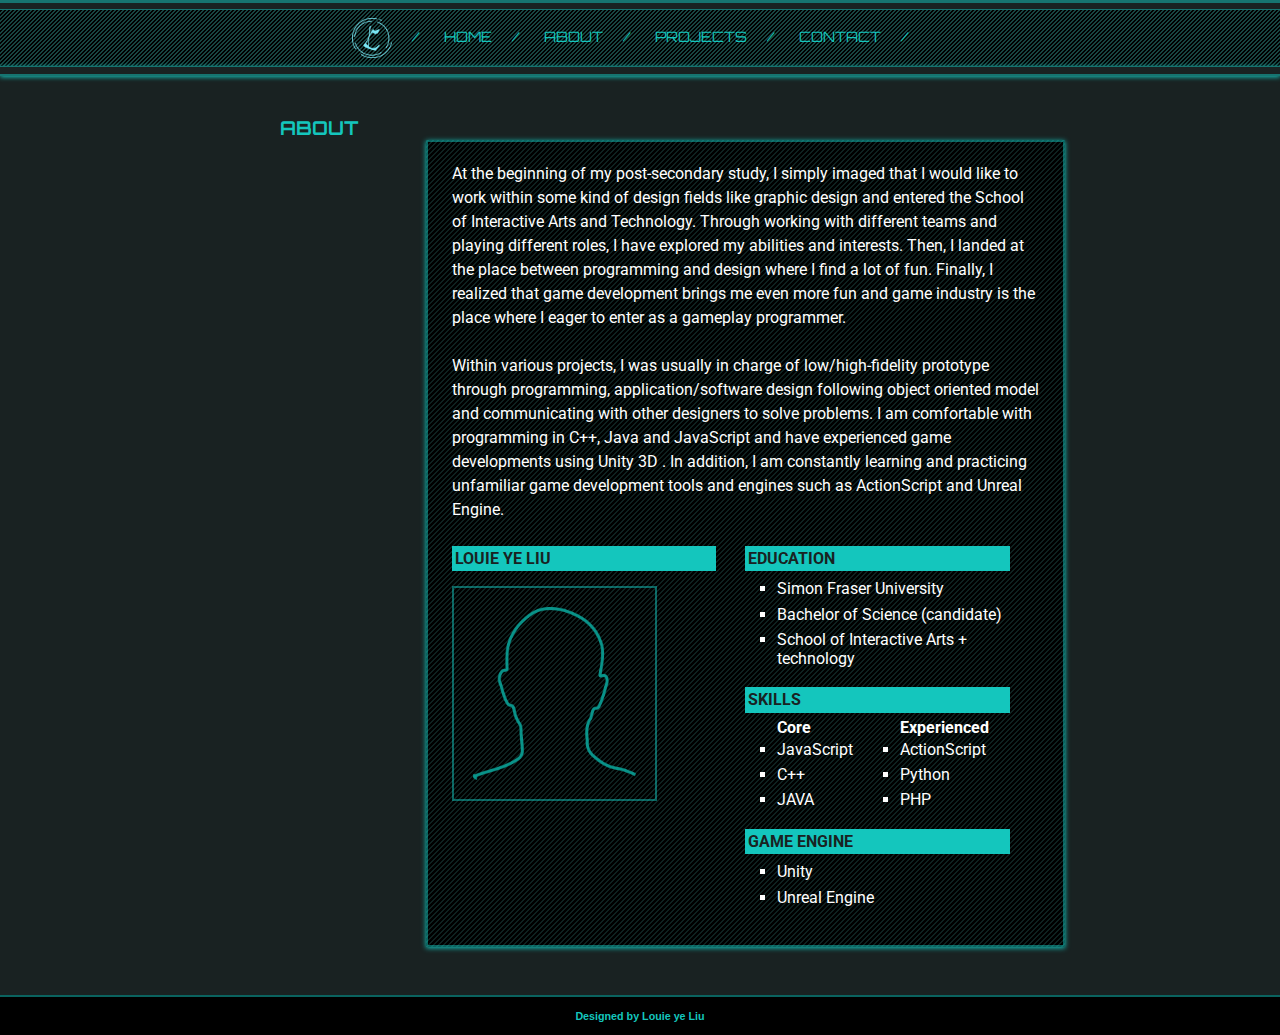
==== 01_about.html @ 1bbd7262 "initial" ====
<!DOCTYPE html>
<html>
<head>
	<meta charset="utf-8">
	<title>Louie Portfolio</title>
	<link rel="stylesheet" href="css/main.css">
	<link rel="stylesheet" href="css/grid.css">

	<link href='http://fonts.googleapis.com/css?family=Orbitron:400,500,700,900' rel='stylesheet' type='text/css'>
	<link href='http://fonts.googleapis.com/css?family=Droid+Serif:400,700,400italic,700italic' rel='stylesheet' type='text/css'>
	<link href='http://fonts.googleapis.com/css?family=Roboto:400,100,100italic,300,300italic,400italic,500,500italic,700,700italic,900,900italic' rel='stylesheet' type='text/css'>
</head>

<body>
	<div class="nav-top-upper"></div>
	<div class="grid" id="topNav">
		<div class="nav-top">
			<nav>
				<a href="index.html"><img src="img/logo.png" alt="Logo"></a>
				<a href="index.html">HOME</a>
				<a href="01_about.html">ABOUT</a>
				<a href="03_project_01.html">PROJECTS</a>
				<a href="#">CONTACT</a>
			</nav>
		</div>
	</div>
	<div class="nav-top-bottom"></div>


	<div class="grid" id="content">
		<div class="col-8of12">
			<div class="col-2of8">
				<h2>ABOUT</h2>
			</div>
			<div class="col-6of8 content-box" id="about">
				<p>At the beginning of my post-secondary study,  I simply imaged that I would like to work within some kind of design fields like graphic design and entered the School of Interactive Arts and Technology. Through working with different teams and playing different roles, I have explored my abilities and interests. Then, I landed at the place between programming and design where I find a lot of fun. Finally, I realized that game development brings me even more fun and game industry is the place where I eager to enter as a gameplay programmer.</p>
				<p>Within various projects, I was usually in charge of low/high-fidelity prototype through programming, application/software design following object oriented model and communicating with other designers to solve problems. I am comfortable with programming in C++, Java and JavaScript and have experienced game developments using Unity 3D . In addition, I am constantly learning and practicing unfamiliar game development tools and engines such as ActionScript and Unreal Engine.</p>

				<div class="col-4of8">
					<div class="info-group">
						<div class="info-title">
							<h4>LOUIE YE LIU</h4>
						</div>
						<img src="img/anonymous.png" alt="me icon">
					</div>
				</div>
				<div class="col-4of8">
					<div class="info-group">
						<div class="info-title">
							<h4>EDUCATION</h4>
						</div>
						<ul>
							<li>Simon Fraser University</li>
							<li>Bachelor of Science (candidate)</li>
							<li>School of Interactive Arts + technology</li>
						</ul>
					</div>
					<div class="info-group">
						<div class="info-title">
							<h4>SKILLS</h4>
						</div>
						<ul id="Skill">
							<strong>Core</strong>
							<li>JavaScript</li>
							<li>C++</li>
							<li>JAVA</li>
						</ul>
						<ul id="Skill">
							<strong>Experienced</strong>
							<li>ActionScript</li>
							<li>Python</li>
							<li>PHP</li>
						</ul>
					</div>
					<div class="info-group">
						<div class="info-title">
							<h4>GAME ENGINE</h4>
						</div>
						<ul>
							<li>Unity</li>
							<li>Unreal Engine</li>
						</ul>
					</div>
				</div>
			</div>
		</div>
	</div>

	
	<div class="grid">
		<div class="col-12of12" id="footer">
			<h6>Designed by Louie ye Liu</h6>
		</div>
	</div>

</body>

</html>
---- css/main.css ----
/*========================== Main Css ==========================*/
body {
  font-family: sans-serif;
  font-size: 16px;
  color: #14C6BD;
  background-color: #192222;
  margin: 0;
 }





/*========================== basic ==========================*/
h1, h2, h3, h4, h6, p {
  margin: 0;
}


h1 {
  font-family: 'Roboto', sans-serif;
  color: white;
}

h2 {
  font-family: 'Orbitron', sans-serif;
  font-size: 1.2rem;
  color: #14C6BD;
}

h3 {
  font-family: 'Roboto', sans-serif;
  font-style: italic;
  color: #14C6BD;
}

h4 {
  font-family: 'Roboto', sans-serif;
  color: #192222;
}

h6 {
  padding: 0.8rem 0;
}

p {
  font-family: 'Roboto', sans-serif;
  color: white;
  text-align: left;
  line-height: 1.5rem;
  padding-bottom: 1.5rem;
}

a {
  text-decoration: none
}

ul {
  list-style-type: square;
  font-family: 'Roboto', sans-serif;
  color: white;
  padding-left: 1rem;
  margin-top: 0;
}

ul li {
  padding: 0.2rem 0;
}





/*========================== header ==========================*/
#topNav {
  background: -moz-linear-gradient(left top, #000, #000 25%, #184541 25%, #184541 50%,
        #000 50%, #000 75%, #184541 75%,#184541);
  background: -webkit-linear-gradient(left top, #000, #000 25%, #184541 25%, #184541 50%,
        #000 50%, #000 75%, #184541 75%,#184541);
  background: linear-gradient(left top, #000, #000 25%, #184541 25%, #184541 50%,
        #000 50%, #000 75%, #184541 75%,#184541);
  -moz-background-size: 4px 4px;
  -webkit-background-size: 4px 4px;
  background-size: 4px 4px;
}

.nav-top {
  padding: 8px 0;
}

.nav-top-upper {
  height:10px;
  border-top: 3px solid rgba(20, 198, 189, .5);
  border-bottom: 1px solid rgba(20, 198, 189, .5);
}

.nav-top-bottom {
  height:10px;
  border-top: 1px solid rgba(20, 198, 189, .5);
  border-bottom: 2px solid rgba(20, 198, 189, .5);
  box-shadow: 0px 1px 5px #14C6BD;
  margin-bottom: 40px;
}

.nav-top nav {
  font-family: 'Orbitron', sans-serif;
  font-size: 0.9em;
  color: #14C6BD;
  text-align: center;
  position: relative;
}

.nav-top nav a {
  color: #14C6BD;
}

.nav-top nav a::after {
  content: "/";
  padding: 0 20px;
}

.nav-top nav a img {
  width: 40px;
  vertical-align: middle;
}





/*========================== Container ==========================*/
#footer {
  background: black;
  border-top: 2px solid rgba(20, 198, 189, .5);
  margin-top: 3rem;
}

#tab-title {
  float: none;
  margin-bottom: 30px;
}

.content-box, [class^='col-'].content-box {
  background: -moz-linear-gradient(left top, #000, #000 25%, #0E2220 25%, #0E2220 50%,
        #000 50%, #000 75%, #0E2220 75%,#0E2220);
  background: -webkit-linear-gradient(left top, #000, #000 25%, #0E2220 25%, #0E2220 50%,
        #000 50%, #000 75%, #0E2220 75%,#0E2220);
  background: linear-gradient(left top, #000, #000 25%, #0E2220 25%, #0E2220 50%,
        #000 50%, #000 75%, #0E2220 75%,#0E2220);
  -moz-background-size: 5px 5px;
  -webkit-background-size: 5px 5px;
  background-size: 5px 5px;
  border: 2px solid rgba(20, 198, 189, .5);
  box-shadow: 0px 1px 5px #14C6BD;
  padding: 1.2rem 1.5rem;
}




/*===================== home page ==================*/
#welcome {
  text-align: left;
}
#welcome #name{
  position: relative;
  top: 2.5px;
  width: 25%;
  border-bottom: none;
  box-shadow: 0px -2px 4px #14C6BD;
  z-index: 10;
  padding: 0.4rem 0.4rem 0.4rem 01.5rem;
}


#welcome #body {
  padding-bottom: 0.6rem;
}

#welcome #body p{
  font-family: 'Orbitron', sans-serif;
  font-size: 1.1rem;
  line-height: 2.2rem;
  padding: 0;
}

#welcome .logo-anime{
  text-align: right;
}

#welcome .logo-anime img{
  width: 20px;
  height: auto;
  -webkit-animation:spin 10s linear infinite;
  -moz-animation:spin 10s linear infinite;
  animation:spin 10s linear infinite;
}

@-moz-keyframes spin { 100% { -moz-transform: rotate(360deg); } }
@-webkit-keyframes spin { 100% { -webkit-transform: rotate(360deg); } }
@keyframes spin { 100% { -webkit-transform: rotate(360deg); transform:rotate(360deg); } }



/*================== home page module ==================*/

#module-group {
  margin-top: 4vh;
}

[class^='mod-'] {
  float: left;
  position: relative;
}

.module-title, .module-content{
  position: absolute;
  bottom: 0;
  left: 0;
}


.module-title {
  font-family: 'Roboto', sans-serif;
  font-size: 0.8rem;
  font-weight: 500;
  color: white;
  text-align: left;
  z-index: 10;
  margin: 0 0.4vw 0.3vw 0.4vw; 
  width: 97.5%;
  background-color: rgba(0, 0, 0, .8);
  padding: 0.5rem 0 0.5rem 2rem;
  opacity: 1;
}


.module-content {
  margin: 0.3vw;
  padding-top: 10%;
  border: 2px solid rgba(20, 198, 189, .5);
  box-shadow: inset 0px 1px 10px #14C6BD;
  position: absolute;
  top: 0;
  right: 0;
  background-repeat: no-repeat;
}


.module-content:hover {
  background: rgba(0, 0, 0, 0.9);
} 

.module-content h1 {
  opacity: 0;
}

.module-content:hover h1{
  opacity: 1;
}   

.module-content h2 {
  opacity: 0;
}

.module-content:hover h2{
  opacity: 1;
}   

.module-content:hover ~ .module-title{
  opacity: 0;
}  

.module-content#me {
  padding-top: 25%;
}

.module-content.contact {
  padding-top: 20%;
}

.module-content.contact h2{
  opacity: 1;
}

.module-content.contact:hover{
  -webkit-animation:flash 0.8s ease-in-out;
  -moz-animation:flash 0.8s ease-in-out;
  animation:flash 0.8s ease-in-out;
}

@-moz-keyframes flash { from {background-color: rgba(194, 194, 194, 0.9);}
    to {background-color: rgba(0, 0, 0, .8);} }
@-webkit-keyframes flash { from {background-color: rgba(194, 194, 194, 0.9);}
    to {background-color: rgba(0, 0, 0, .8);} }
@keyframes flash { from {background-color: rgba(194, 194, 194, 0.9);}
    to {background-color: rgba(0, 0, 0, .8);} }

.module-content img{
  width: 50%;
}

.mod-4-1_5 {
  width: 100%;
}

.mod-4-1_5:before {
  content: ""; 
  display: block; 
  padding-top: 37.5%; 
}

.mod-3-2 {
  width: 75%;
}

.mod-3-2:before {
  content: ""; 
  display: block; 
  padding-top: 66.6%; 
}

.mod-2-1 {
  width: 50%;
}

.mod-2-1:before {
  content: ""; 
  display: block; 
  padding-top: 50%; 
}


.mod-1-1 {
  width: 25%;
}

.mod-1-1:before {
  content: ""; 
  display: block; 
  padding-top: 100%; 
}

.module-content::after {
  content: "";
  opacity: 1;
  top: 0;
  left: 0;
  bottom: 0;
  right: 0;
  position: absolute;
  z-index: -1;   
}
  
.module-content#cats::after {
  background-image: url("../img/project_cover_cats.jpg");
  background-size: 100% auto;
  background-position: 0 95%;
}

.module-content#pirate::after {
  background-image: url("../img/project_cover_pirate.jpg");
  background-size: 100% auto;
  background-position: 0 50%;
}

.module-content#drive::after {
  background-image: url("../img/project_cover_drive.jpg");
  background-size: 100% auto;
  background-position: 0 80%;
}

.module-content#coursera::after {
  background-image: url("../img/project_cover_coursera.jpg");
  background-size: 100% auto;
  background-position: 0 65%;
}

.module-content#me::after {
  background-image: url("../img/module_me1.jpg");
  background-size: auto 150%;
  background-position: 10% 35%;
}

.module-content#toodo::after {
  background-image: url("../img/project_cover_toodo.jpg");
  background-size: 100% auto;
  background-position: 0 50%;
}

.module-content#ab::after {
  background-image: url("../img/project_cover_ab.jpg");
  background-size: 100% auto;
  background-position: 0 35%;
}


/*===================== about page ==================*/
#about {
  margin-left: 25%;
}

.info-group {
  text-align: left;
}

.info-title {
  background: #14C6BD;
  padding: 0.2rem 0 0.2rem 0.2rem;
  margin: 0 10% 5px 0;
}

.info-group img {
  width: 70%;
  margin-top: 10px;
  padding: 1.2rem;
  border: 2px solid rgba(20, 198, 189, .5);
}

.info-group ul {
  margin-left: 1rem;
}

#Skill {
  width: 35%;
  display: inline-block;
}

.info-group p {
  padding-right: 0.5rem;
}




/*===================== project detail ==================*/
nav.phase {
  text-align: center;
}

nav.phase a {
  width: 60%;
  margin: 10% 20%;
  padding: 5% 10%;
  display: block;
  background-color: rgba(0, 0, 0, .5);
  border: 2px solid rgba(20, 198, 189, .5);
  box-shadow: inset 0px 1px 5px #14C6BD;
}

nav.phase a:hover {
  box-shadow: inset 0px 1px 20px #14C6BD;
}


.project-title {
  text-align: left;
  padding-bottom: 2rem;
}

.col-1of1.project-section {
  margin-top: 15px;
  text-align: left;
  padding-bottom: 1rem;
}

.project-subtitle {
  padding-bottom: 1rem;
}

.project-section a {
  color: white;
}

.project-section img {
  width: 90%;
  margin-bottom: 5%;
  border: 2px solid rgba(20, 198, 189, .5);
}

.project-section img.phone {
  width: 40%;
}



/*===================== project list ==================*/

.col-6of12.project-category {
  text-align: left;
  margin-top: 3rem;
  margin-bottom: 1rem;
  border-bottom: 2px solid rgba(20, 198, 189, .5);
}
}

.col-6of12.project-category h3{
  margin-left: 0.8rem;
}

div.project {
  height: 400px;
  border: 2px double rgba(20, 198, 189, .5);
  border-width: 5px;
  margin: 0.8rem;
}
---- css/grid.css ----
/* Grid Stylesheet*/

*, *::after, *::before {
	-webkit-box-sizing: border-box;
	-moz-box-sizing: border-box;
	box-sizing: border-box;
}

[class^='col-'] {
	float: left;
	padding: 0;
	text-align: center;
}

.grid {
	content: "";
	display: block;
	clear: both;
}

.col-1of1 {
	width: 100%;
}

.col-6of12 {
	width: 50%;
	margin-left: 25%;
}

.col-7of12 {
	width: 58.33%;
	margin-left: 20.83%;
}

.col-8of12 {
	width: 66.6%;
	margin-left: 16.6%;
}

.col-12of12 {
	width: 100%;
}

.col-2of8 {
	width: 25%;
}

.col-4of8 {
	width: 50%;
}

.col-6of8 {
	width: 75%;
}

.col-7of8 {
	width: 87.5%;
}

.col-1of6 {
	width: 16.6%
}

.col-2of6 {
	width: 33.3%
}

.col-3of6 {
	width: 50%
}

.col-4of6 {
	width: 66.6%
}

.col-5of6 {
	width: 83.3%;
}

@media (max-width: 70rem) {
	.col-4of8 {
		width: 100%;
	}
}
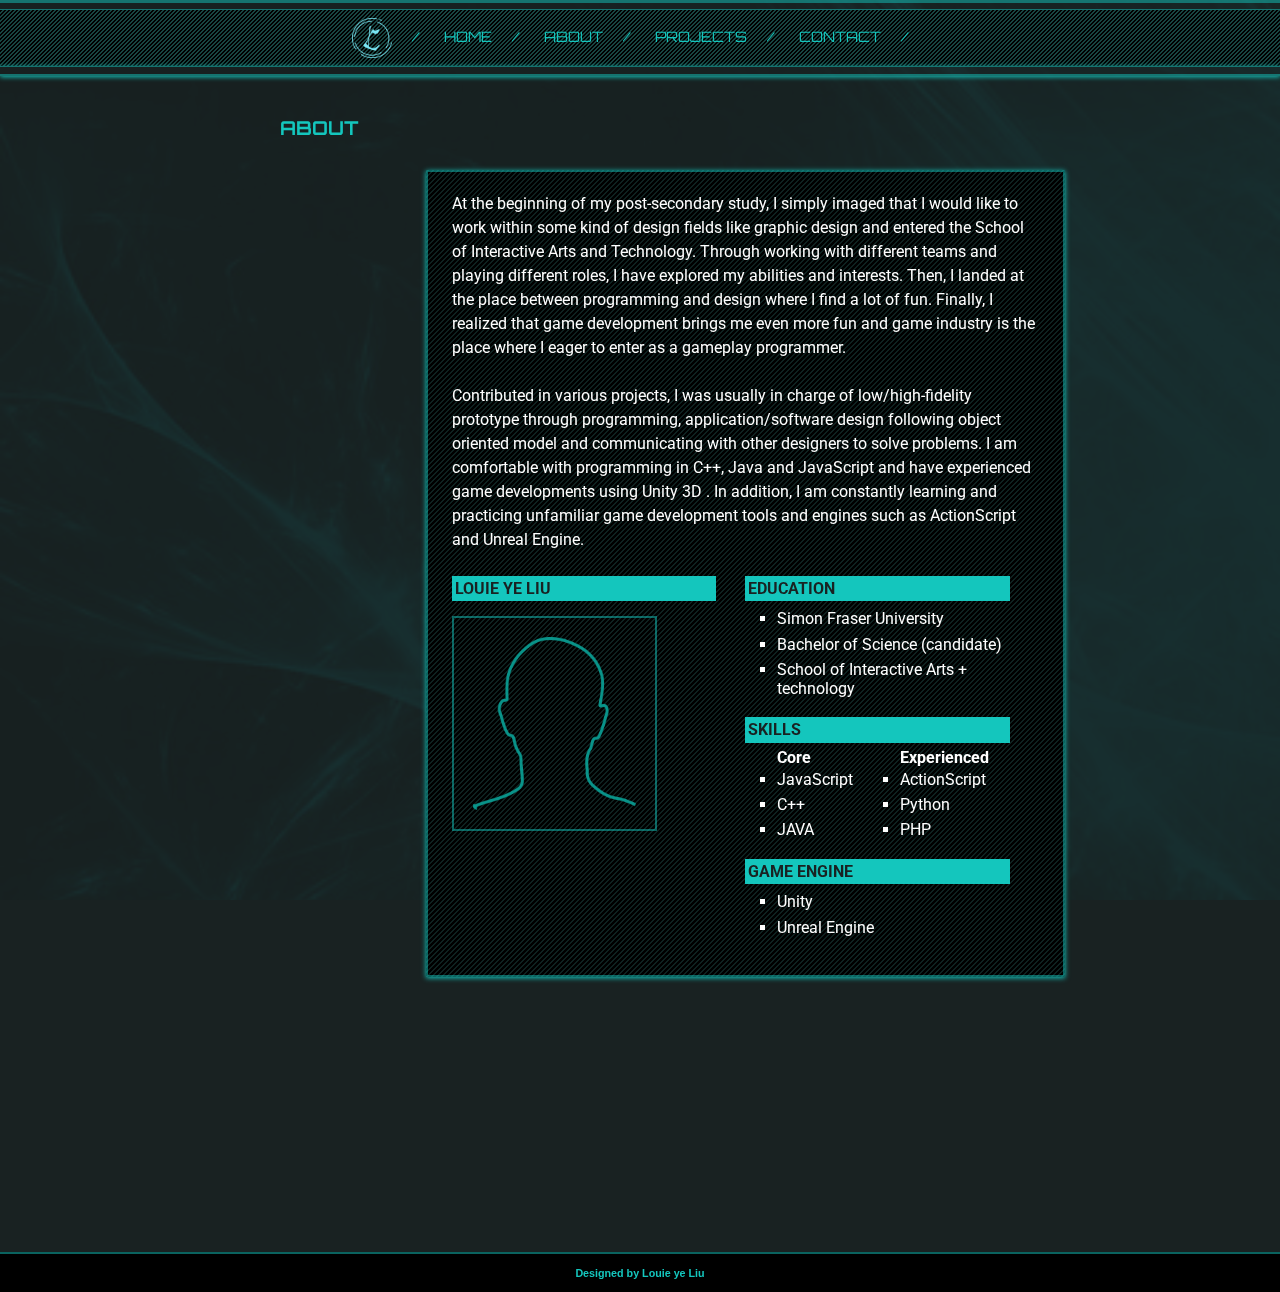
==== commit 326b997a: "beta" ====
--- a/01_about.html
+++ b/01_about.html
@@ -2,6 +2,7 @@
 <html>
 <head>
 	<meta charset="utf-8">
+	<meta name="viewport" content="width=device-width, initial-scale=1">
 	<title>Louie Portfolio</title>
 	<link rel="stylesheet" href="css/main.css">
 	<link rel="stylesheet" href="css/grid.css">
@@ -12,6 +13,7 @@
 </head>
 
 <body>
+	<div id="bg"></div>
 	<div class="nav-top-upper"></div>
 	<div class="grid" id="topNav">
 		<div class="nav-top">
@@ -19,8 +21,8 @@
 				<a href="index.html"><img src="img/logo.png" alt="Logo"></a>
 				<a href="index.html">HOME</a>
 				<a href="01_about.html">ABOUT</a>
-				<a href="03_project_01.html">PROJECTS</a>
-				<a href="#">CONTACT</a>
+				<a href="02_projects.html">PROJECTS</a>
+				<a href="index.html#footer">CONTACT</a>
 			</nav>
 		</div>
 	</div>
@@ -29,12 +31,12 @@
 
 	<div class="grid" id="content">
 		<div class="col-8of12">
-			<div class="col-2of8">
+			<div class="col-2of8"  id="tab-title">
 				<h2>ABOUT</h2>
 			</div>
 			<div class="col-6of8 content-box" id="about">
 				<p>At the beginning of my post-secondary study,  I simply imaged that I would like to work within some kind of design fields like graphic design and entered the School of Interactive Arts and Technology. Through working with different teams and playing different roles, I have explored my abilities and interests. Then, I landed at the place between programming and design where I find a lot of fun. Finally, I realized that game development brings me even more fun and game industry is the place where I eager to enter as a gameplay programmer.</p>
-				<p>Within various projects, I was usually in charge of low/high-fidelity prototype through programming, application/software design following object oriented model and communicating with other designers to solve problems. I am comfortable with programming in C++, Java and JavaScript and have experienced game developments using Unity 3D . In addition, I am constantly learning and practicing unfamiliar game development tools and engines such as ActionScript and Unreal Engine.</p>
+				<p>Contributed in various projects, I was usually in charge of low/high-fidelity prototype through programming, application/software design following object oriented model and communicating with other designers to solve problems. I am comfortable with programming in C++, Java and JavaScript and have experienced game developments using Unity 3D . In addition, I am constantly learning and practicing unfamiliar game development tools and engines such as ActionScript and Unreal Engine.</p>
 
 				<div class="col-4of8">
 					<div class="info-group">
--- a/css/main.css
+++ b/css/main.css
@@ -3,10 +3,24 @@
   font-family: sans-serif;
   font-size: 16px;
   color: #14C6BD;
-  background-color: #192222;
+  background-color: rgba(25, 34, 34, 1);
   margin: 0;
  }
 
+
+ #bg {
+  position: fixed;
+  content: "";
+  opacity: 0.06;
+  top: 0;
+  left: 0;
+  bottom: 0;
+  right: 0;
+  z-index: -10;   
+  background-image: url("../img/bg.jpg");
+  background-size: 200% auto;
+  background-position: 20% 95%;
+ }
 
 
 
@@ -132,7 +146,7 @@
 #footer {
   background: black;
   border-top: 2px solid rgba(20, 198, 189, .5);
-  margin-top: 3rem;
+  margin-top: 25vh;
 }
 
 #tab-title {
@@ -169,7 +183,7 @@
   border-bottom: none;
   box-shadow: 0px -2px 4px #14C6BD;
   z-index: 10;
-  padding: 0.4rem 0.4rem 0.4rem 01.5rem;
+  padding: 0.4rem 0.4rem 0.4rem 1.5rem;
 }
 
 
@@ -182,6 +196,10 @@
   font-size: 1.1rem;
   line-height: 2.2rem;
   padding: 0;
+}
+
+#welcome #body p strong{
+  text-decoration: underline;
 }
 
 #welcome .logo-anime{
@@ -229,7 +247,7 @@
   z-index: 10;
   margin: 0 0.4vw 0.3vw 0.4vw; 
   width: 97.5%;
-  background-color: rgba(0, 0, 0, .8);
+  background-color: rgba(0, 0, 0, 1);
   padding: 0.5rem 0 0.5rem 2rem;
   opacity: 1;
 }
@@ -267,21 +285,23 @@
   opacity: 1;
 }   
 
-.module-content:hover ~ .module-title{
+[class^='mod-'] a:hover ~ .module-title {
   opacity: 0;
 }  
 
+
 .module-content#me {
   padding-top: 25%;
 }
 
+.module-content#resume h2{
+  opacity: 1;
+}
+
 .module-content.contact {
   padding-top: 20%;
 }
 
-.module-content.contact h2{
-  opacity: 1;
-}
 
 .module-content.contact:hover{
   -webkit-animation:flash 0.8s ease-in-out;
@@ -395,9 +415,11 @@
 }
 
 
+
 /*===================== about page ==================*/
 #about {
   margin-left: 25%;
+  margin-bottom: 50px;
 }
 
 .info-group {
@@ -412,7 +434,7 @@
 
 .info-group img {
   width: 70%;
-  margin-top: 10px;
+  margin: 10px 0;
   padding: 1.2rem;
   border: 2px solid rgba(20, 198, 189, .5);
 }
@@ -470,6 +492,11 @@
 
 .project-section a {
   color: white;
+  text-decoration: underline;
+}
+
+.project-section a:hover {
+  color: #14C6BD;
 }
 
 .project-section img {
--- a/css/grid.css
+++ b/css/grid.css
@@ -77,8 +77,90 @@
 	width: 83.3%;
 }
 
-@media (max-width: 70rem) {
+@media (max-width: 850px) {
+
+	/* home */
 	.col-4of8 {
 		width: 100%;
 	}
+
+	#welcome #name {
+		padding: 0.4rem;
+	}
+
+	#welcome #name h2 {
+		font-size: 0.8rem;
+	}
+
+	.module-title {
+		width: 98.5%;
+	}
+
+	.col-3of6 {
+		width: 100%;
+	}
+
+	#about {
+		margin-left: 0;
+		width: 100%;
+	}
+
+	#phase {
+		width: 100%;
+	}
+
+	nav.phase {
+		text-align: left;
+	}
+
+	nav.phase a {
+		width: 25%;
+		display: inline-block;
+		padding: 2% 5% 2% 2%;
+		margin: 2.5% 2.5% 5% 0;
+	}
+
+	#detail {
+		width: 100%;
+	}
+
+
+}
+
+
+@media (max-width: 550px) {
+
+	#welcome #name {
+		width: 35%;
+	}
+
+	.module-content {
+		padding-top: 7.5%;
+	}
+
+	.module-content h1 {
+  		font-size: 1.4rem;
+	}
+
+	.module-content h2 {
+  		font-size: 0.7rem;
+	}
+
+	.module-title {
+		font-size: 0.6rem;
+	}
+
+	#Skill {
+		width: 100%;
+	  	display: block;
+	}
+
+	.col-1of6 {
+		width: 100%;
+	}
+
+	p {
+		font-size: 0.9rem;
+	}
+
 }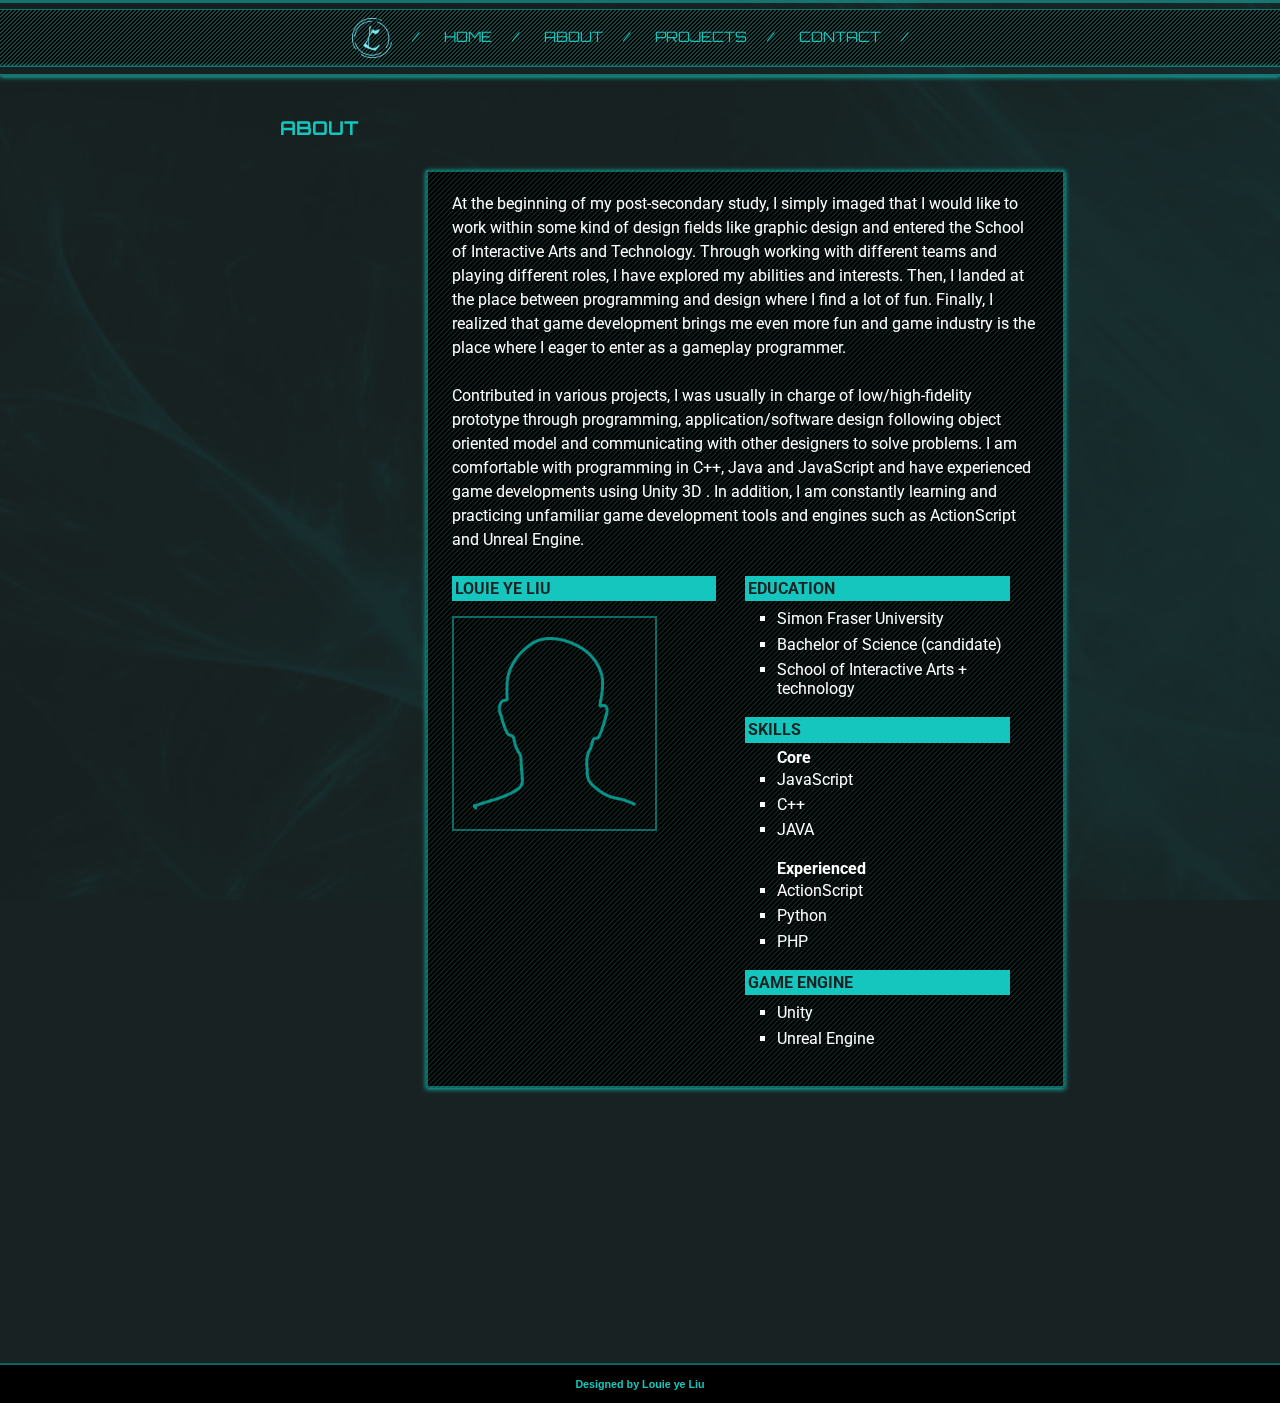
==== commit 3c357521: "validation check" ====
--- a/01_about.html
+++ b/01_about.html
@@ -61,13 +61,13 @@
 						<div class="info-title">
 							<h4>SKILLS</h4>
 						</div>
-						<ul id="Skill">
+						<ul class="Skill">
 							<strong>Core</strong>
 							<li>JavaScript</li>
 							<li>C++</li>
 							<li>JAVA</li>
 						</ul>
-						<ul id="Skill">
+						<ul class="Skill">
 							<strong>Experienced</strong>
 							<li>ActionScript</li>
 							<li>Python</li>
--- a/css/main.css
+++ b/css/main.css
@@ -303,7 +303,7 @@
 }
 
 
-.module-content.contact:hover{
+.module-content.contact:hover, .module-content#resume:hover{
   -webkit-animation:flash 0.8s ease-in-out;
   -moz-animation:flash 0.8s ease-in-out;
   animation:flash 0.8s ease-in-out;
@@ -397,7 +397,7 @@
 }
 
 .module-content#me::after {
-  background-image: url("../img/module_me1.jpg");
+  background-image: url("../img/module_me1.JPG");
   background-size: auto 150%;
   background-position: 10% 35%;
 }
@@ -443,7 +443,7 @@
   margin-left: 1rem;
 }
 
-#Skill {
+.skill {
   width: 35%;
   display: inline-block;
 }
--- a/css/grid.css
+++ b/css/grid.css
@@ -77,6 +77,13 @@
 	width: 83.3%;
 }
 
+
+@media (max-width: 1300px) {
+	.col-3of6 {
+		width: 100%;
+	}
+}
+
 @media (max-width: 850px) {
 
 	/* home */
@@ -94,10 +101,6 @@
 
 	.module-title {
 		width: 98.5%;
-	}
-
-	.col-3of6 {
-		width: 100%;
 	}
 
 	#about {
@@ -150,10 +153,25 @@
 		font-size: 0.6rem;
 	}
 
-	#Skill {
+	.col-6of12 {
+		width: 83.3%;
+		margin-left: 8.33%;
+	}
+
+	.col-8of12 {
+		width: 83.3%;
+		margin-left: 8.33%;
+	}
+
+	.skill {
 		width: 100%;
 	  	display: block;
 	}
+
+	nav.phase a h3 {
+		font-size: 0.9rem;
+	}
+
 
 	.col-1of6 {
 		width: 100%;
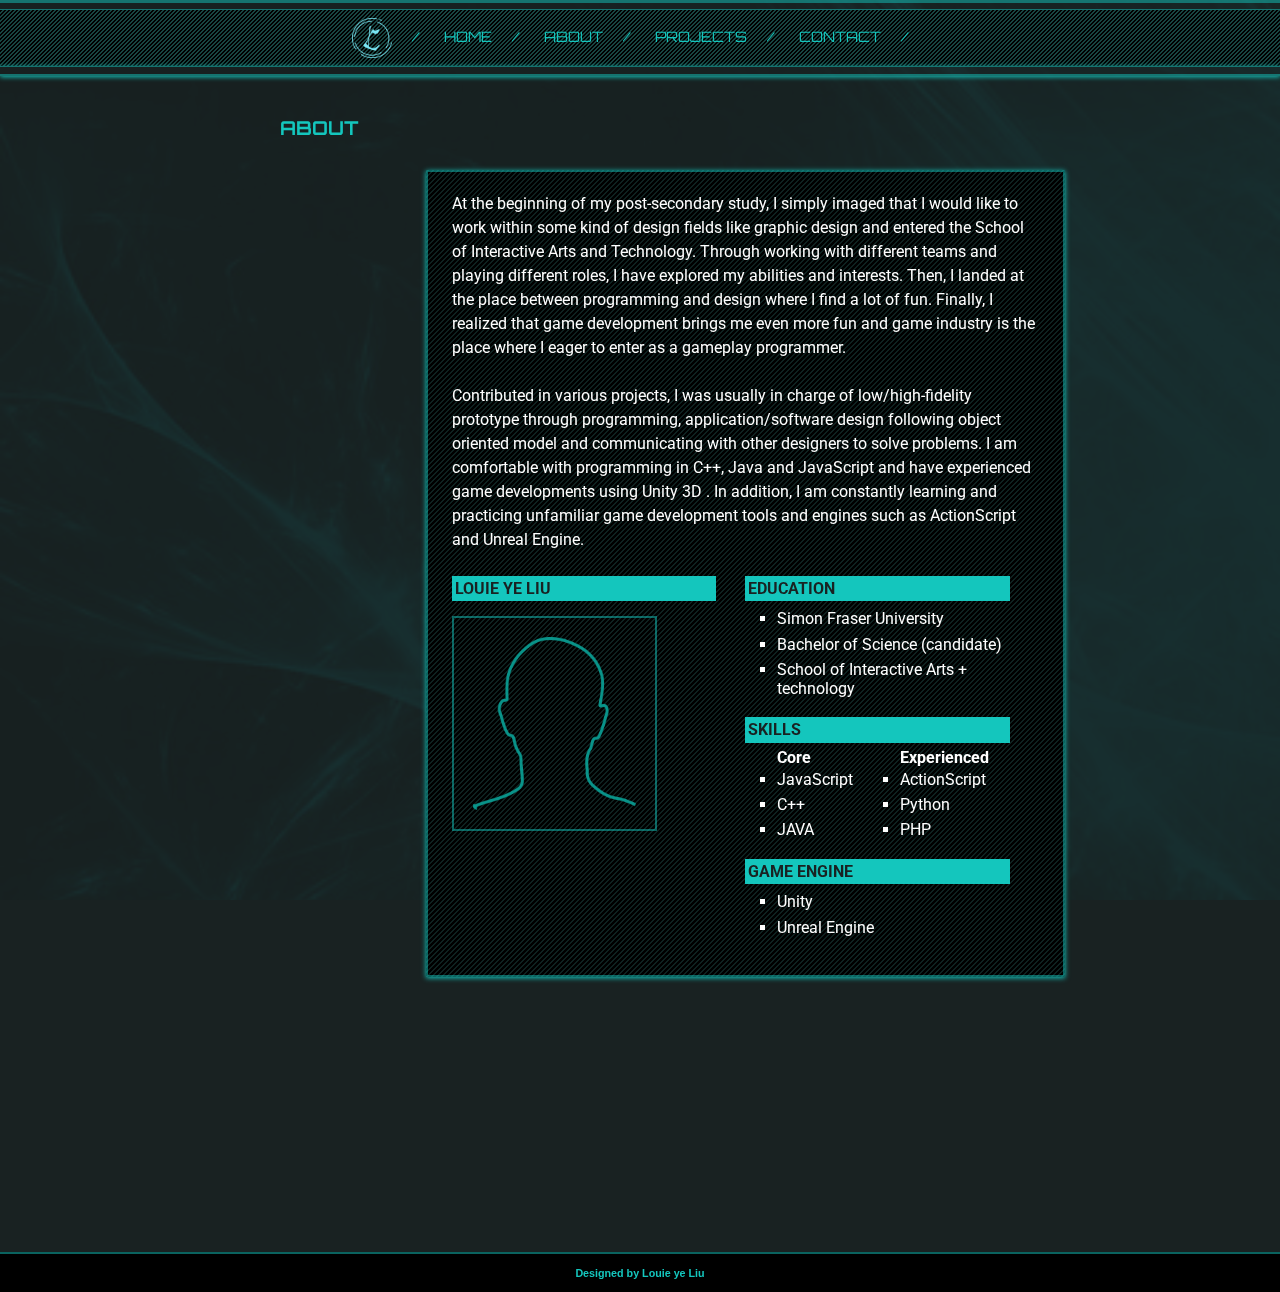
==== commit 7840919c: "skill class name" ====
--- a/01_about.html
+++ b/01_about.html
@@ -61,13 +61,13 @@
 						<div class="info-title">
 							<h4>SKILLS</h4>
 						</div>
-						<ul class="Skill">
+						<ul class="skill">
 							<strong>Core</strong>
 							<li>JavaScript</li>
 							<li>C++</li>
 							<li>JAVA</li>
 						</ul>
-						<ul class="Skill">
+						<ul class="skill">
 							<strong>Experienced</strong>
 							<li>ActionScript</li>
 							<li>Python</li>
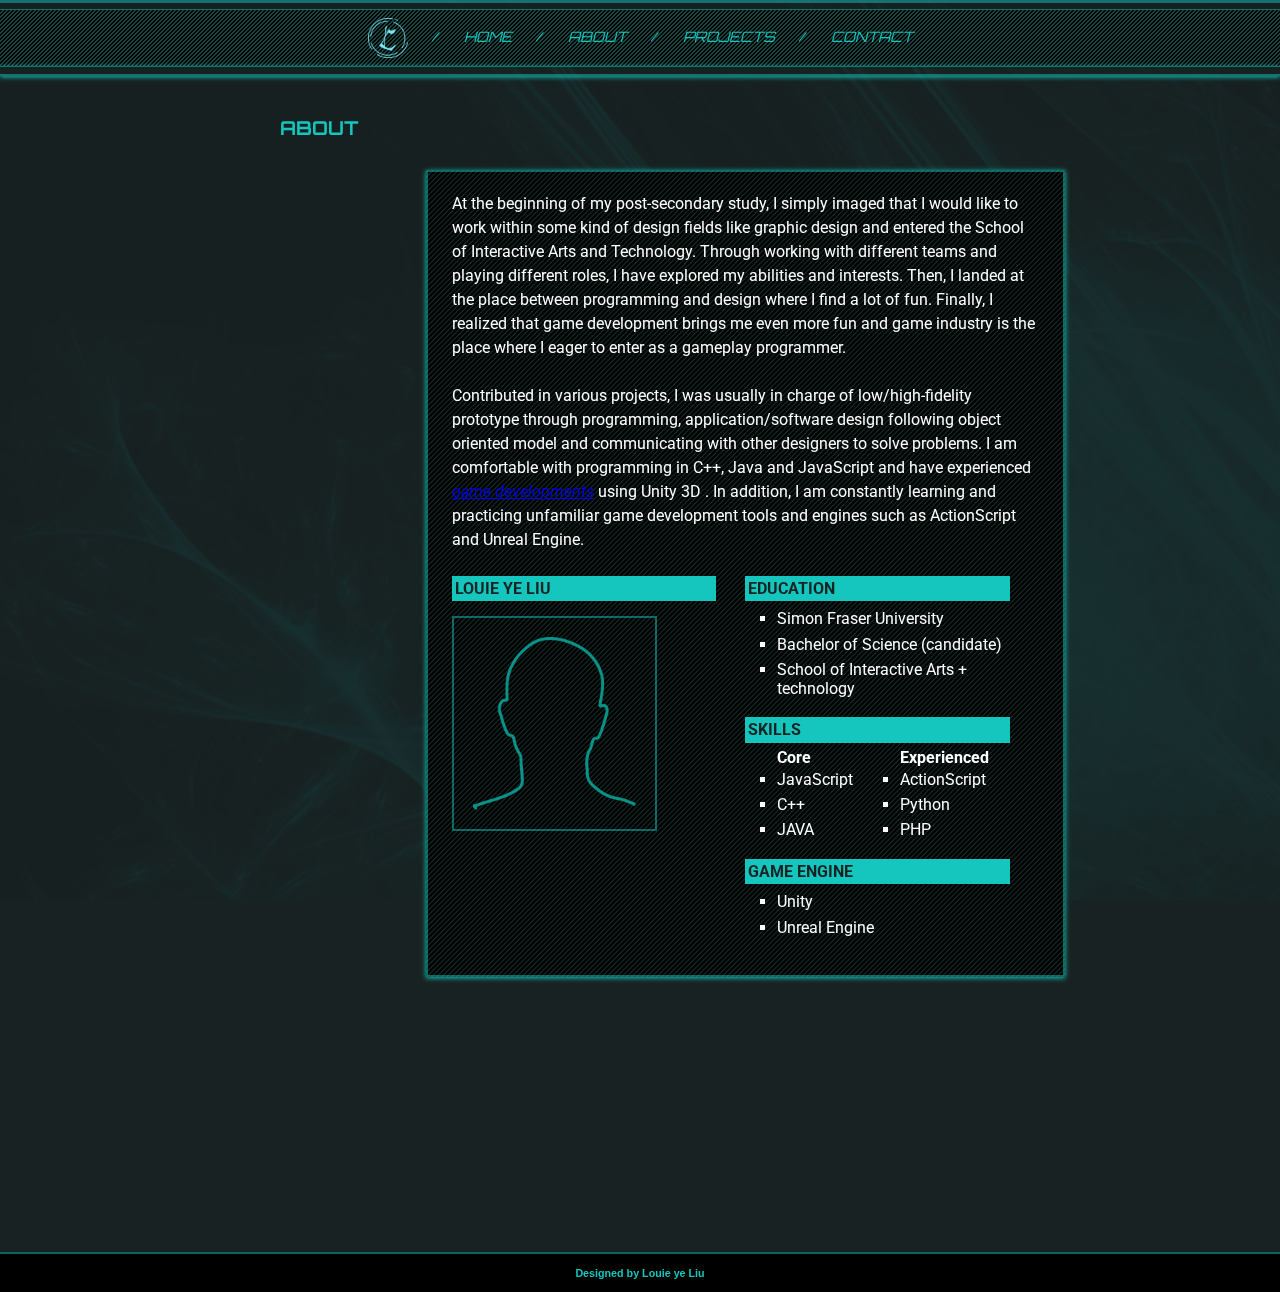
==== commit bab8d26d: "fixed from feedback" ====
--- a/01_about.html
+++ b/01_about.html
@@ -19,10 +19,14 @@
 		<div class="nav-top">
 			<nav>
 				<a href="index.html"><img src="img/logo.png" alt="Logo"></a>
-				<a href="index.html">HOME</a>
-				<a href="01_about.html">ABOUT</a>
-				<a href="02_projects.html">PROJECTS</a>
-				<a href="index.html#footer">CONTACT</a>
+				<span>/</span>
+				<a class="nav-text" href="index.html">HOME</a>
+				<span>/</span>
+				<a class="nav-text" href="01_about.html">ABOUT</a>
+				<span>/</span>
+				<a class="nav-text" href="02_projects.html">PROJECTS</a>
+				<span>/</span>
+				<a class="nav-text" href="index.html#footer">CONTACT</a>
 			</nav>
 		</div>
 	</div>
@@ -36,7 +40,7 @@
 			</div>
 			<div class="col-6of8 content-box" id="about">
 				<p>At the beginning of my post-secondary study,  I simply imaged that I would like to work within some kind of design fields like graphic design and entered the School of Interactive Arts and Technology. Through working with different teams and playing different roles, I have explored my abilities and interests. Then, I landed at the place between programming and design where I find a lot of fun. Finally, I realized that game development brings me even more fun and game industry is the place where I eager to enter as a gameplay programmer.</p>
-				<p>Contributed in various projects, I was usually in charge of low/high-fidelity prototype through programming, application/software design following object oriented model and communicating with other designers to solve problems. I am comfortable with programming in C++, Java and JavaScript and have experienced game developments using Unity 3D . In addition, I am constantly learning and practicing unfamiliar game development tools and engines such as ActionScript and Unreal Engine.</p>
+				<p>Contributed in various projects, I was usually in charge of low/high-fidelity prototype through programming, application/software design following object oriented model and communicating with other designers to solve problems. I am comfortable with programming in C++, Java and JavaScript and have experienced <a href="03_project_01.html">game developments</a> using Unity 3D . In addition, I am constantly learning and practicing unfamiliar game development tools and engines such as ActionScript and Unreal Engine.</p>
 
 				<div class="col-4of8">
 					<div class="info-group">
--- a/css/main.css
+++ b/css/main.css
@@ -18,7 +18,7 @@
   right: 0;
   z-index: -10;   
   background-image: url("../img/bg.jpg");
-  background-size: 200% auto;
+  background-size: auto 100%;
   background-position: 20% 95%;
  }
 
@@ -66,7 +66,16 @@
 }
 
 a {
-  text-decoration: none
+  font-style: italic;
+}
+
+a:visited {
+  color: white;
+}
+
+a:hover {
+  font-style: normal;
+  color: #14C6BD;
 }
 
 ul {
@@ -126,11 +135,13 @@
 
 .nav-top nav a {
   color: #14C6BD;
-}
-
-.nav-top nav a::after {
-  content: "/";
-  padding: 0 20px;
+  margin: 0 20px;
+  text-decoration: none;
+}
+
+.nav-top nav a.nav-text:hover {
+  background: rgba(20, 198, 189, .15);
+  box-shadow: 0px 0px 90px #14C6BD;
 }
 
 .nav-top nav a img {
@@ -480,6 +491,10 @@
   padding-bottom: 2rem;
 }
 
+.col-1of6 .info-group .info-title h4{
+  word-wrap: break-word;
+}
+
 .col-1of1.project-section {
   margin-top: 15px;
   text-align: left;
@@ -490,10 +505,6 @@
   padding-bottom: 1rem;
 }
 
-.project-section a {
-  color: white;
-  text-decoration: underline;
-}
 
 .project-section a:hover {
   color: #14C6BD;
@@ -507,6 +518,37 @@
 
 .project-section img.phone {
   width: 40%;
+}
+
+#trailerVideo iframe {
+  width: 100%;
+  height: 400px;
+}
+
+#gamelink {
+  text-align: left; 
+  margin: 1rem 0;
+}
+
+#gamelink h2{
+  color: white;
+  display: inline-block;
+  text-decoration: underline;
+}
+
+#gamelink span{
+  font-size: 3rem;
+  color: white;
+  vertical-align: middle;
+}
+
+#gamelink a:hover h2 {
+  color: #14C6BD;
+  text-decoration: none;
+}
+
+#gamelink a:hover span {
+  color: #14C6BD;
 }
 
 
--- a/css/grid.css
+++ b/css/grid.css
@@ -127,6 +127,10 @@
 		width: 100%;
 	}
 
+	.col-1of6#rp {
+		width: 100%;
+	}
+
 
 }
 
@@ -172,7 +176,6 @@
 		font-size: 0.9rem;
 	}
 
-
 	.col-1of6 {
 		width: 100%;
 	}
